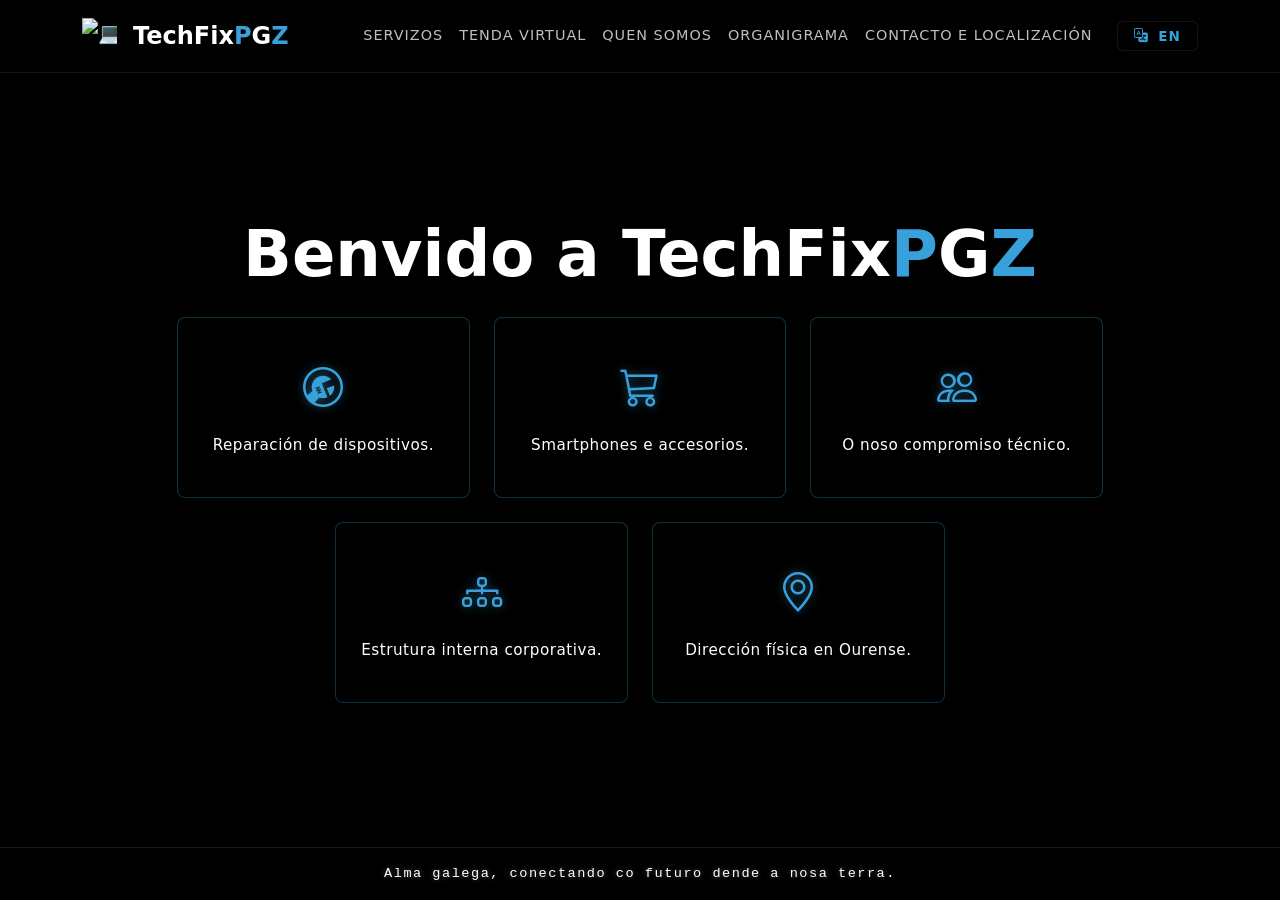
==== index.html @ 303f0a2e "Add files via upload" ====
<!DOCTYPE html>
<html lang="gl">
<head>
    <meta charset="UTF-8">
    <meta name="viewport" content="width=device-width, initial-scale=1.0">
    <title>TechFixPGZ - Benvida</title>
    <link href="bootstrap.css" rel="stylesheet">
    <link rel="stylesheet" href="https://cdn.jsdelivr.net/npm/bootstrap-icons@1.11.3/font/bootstrap-icons.min.css">
    <link href="styles.css" rel="stylesheet">
</head>
<body class="d-flex flex-column min-vh-100 bg-black text-white">
    <div class="page-transition-overlay" id="pageOverlay">
        <div class="spinner-neon"></div>
    </div>
    <nav class="navbar navbar-expand-lg navbar-dark navbar-custom sticky-top m-0">
        <div class="container">
            <a class="navbar-brand d-flex align-items-center" href="index.html">
                <img src="archivos/blanco_sin_fondo.png" alt="💻" width="35" height="35"
                    class="me-3 d-inline-block align-text-top nav-logo-grey">
                <span class="fw-bold text-white fs-4">
                    TechFix<span style="color: #38a1db;">P</span>G<span style="color: #38a1db;">Z</span>
                </span>
            </a>

            <button class="navbar-toggler" type="button" data-bs-toggle="collapse" data-bs-target="#navbarNav"
                aria-controls="navbarNav" aria-expanded="false" aria-label="Toggle navigation">
                <span class="navbar-toggler-icon"></span>
            </button>

            <div class="collapse navbar-collapse" id="navbarNav">
                <ul class="navbar-nav ms-auto">
                    <li class="nav-item"><a class="nav-link" href="reparacions.html">Servizos</a></li>
                    <li class="nav-item"><a class="nav-link" href="catalogo.html">Tenda Virtual</a></li>
                    <li class="nav-item"><a class="nav-link" href="compromiso.html">Quen Somos</a></li>
                    <li class="nav-item"><a class="nav-link" href="organigrama.html">Organigrama</a></li>
                    <li class="nav-item"><a class="nav-link" href="contacto.html">Contacto e Localización</a></li>
                </ul>
            </div>
        </div>
    </nav>
    <main class="flex-grow-1 d-flex flex-column justify-content-center align-items-center text-center py-5" id="inicio">
        <div class="container">
            <h1 class="display-3 fw-bold text-white mb-4">
                Benvido a TechFix<span class="neon-p flicker-blue">P</span><span
                    class="neon-g flicker-white">G</span><span class="neon-z flicker-blue">Z</span>
            </h1>
            <div class="row g-4 justify-content-center max-width-menu mx-auto">
                <div class="col-12 col-md-4 card-link-wrapper">
                    <a href="reparacions.html" class="text-decoration-none">
                        <div class="card-custom">
                            <div class="menu-icon-wrapper mb-3"><i class="bi bi-wrench-adjustable-circle"></i></div>
                            <span class="menu-link-text">Reparación de dispositivos. </span>
                        </div>
                    </a>
                </div>
                <div class="col-12 col-md-4 card-link-wrapper">
                    <a href="catalogo.html" class="text-decoration-none">
                        <div class="card-custom">
                            <div class="menu-icon-wrapper mb-3"><i class="bi bi-cart3"></i></div>
                            <span class="menu-link-text">Smartphones e accesorios.</span>
                        </div>
                    </a>
                </div>
                <div class="col-12 col-md-4 card-link-wrapper">
                    <a href="compromiso.html" class="text-decoration-none">
                        <div class="card-custom">
                            <div class="menu-icon-wrapper mb-3"><i class="bi bi-people"></i></div>
                            <span class="menu-link-text">O noso compromiso técnico.</span>
                        </div>
                    </a>
                </div>
                <div class="col-12 col-md-4 card-link-wrapper mt-md-4">
                    <a href="organigrama.html" class="text-decoration-none">
                        <div class="card-custom">
                            <div class="menu-icon-wrapper mb-3"><i class="bi bi-diagram-3"></i></div>
                            <span class="menu-link-text">Estrutura interna corporativa.</span>
                        </div>
                    </a>
                </div>
                <div class="col-12 col-md-4 card-link-wrapper mt-md-4">
                    <a href="contacto.html" class="text-decoration-none">
                        <div class="card-custom">
                            <div class="menu-icon-wrapper mb-3"><i class="bi bi-geo-alt"></i></div>
                            <span class="menu-link-text">Dirección física en Ourense.</span>
                        </div>
                    </a>
                </div>
            </div>
        </div>
    </main>
    <footer class="text-center py-3 mt-auto"
        style="background-color: #000000 !important; border-top: 1px solid #1a1a1a !important;">
        <div class="container">
            <p class="m-0 text-white tracking-wide font-monospace"
                style="text-shadow: 0 0 5px rgba(255,255,255,0.3); font-size: 0.85rem;">
                Alma galega, conectando co futuro dende a nosa terra.
            </p>
        </div>
    </footer>
    <script src="https://cdn.jsdelivr.net/npm/bootstrap@5.3.2/dist/js/bootstrap.bundle.min.js"></script>
    <script src="translator.js"></script>
    <script>
        document.addEventListener("DOMContentLoaded", function () {
            const overlay = document.getElementById('pageOverlay');
            setTimeout(() => { overlay.classList.add('fade-out'); }, 100);
        });

        document.querySelectorAll('a').forEach(link => {
            const href = link.getAttribute('href');
            if (href && !href.startsWith('#') && !link.hasAttribute('data-bs-toggle') && link.target !== '_blank') {
                link.addEventListener('click', function (e) {
                    e.preventDefault();
                    const targetUrl = this.href;
                    document.getElementById('pageOverlay').classList.remove('fade-out');
                    setTimeout(() => { window.location.href = targetUrl; }, 300);
                });
            }
        });
    </script>
</body>

</html>
---- styles.css ----
*{
    user-select: none;
}

/* ==========================================================================
   ESTILOS GENERALES Y RESETS BASE (ESTILO NEÓN CYBERPUNK)
   ========================================================================== */
body {
    background-color: #000000 !important;
    color: #ffffff !important;
    font-family: system-ui, -apple-system, sans-serif;
    overflow-x: hidden;
    animation: fadeInContent 0.4s ease-out;
}

@keyframes fadeInContent {
    from { opacity: 0; transform: scale(0.99); }
    to { opacity: 1; transform: scale(1); }
}

/* Navbar Personalizada */
.navbar-custom {
    background-color: #000000 !important;
    border-bottom: 1px solid rgba(56, 161, 219, 0.15) !important;
    padding: 0.8rem 0;
}

.navbar-custom .nav-link {
    color: rgba(255, 255, 255, 0.75) !important;
    font-size: 0.9rem;
    text-transform: uppercase;
    letter-spacing: 1px;
    font-weight: 500;
    transition: color 0.2s ease;
}

.navbar-custom .nav-link:hover {
    color: #38a1db !important;
    text-shadow: 0 0 8px rgba(56, 161, 219, 0.6);
}

/* ==========================================================================
   TARXETAS MENÚ PRINCIPAL (INDEX.HTML) - CONTROL ABSOLUTO DE FONDOS
   ========================================================================== */
.max-width-menu {
    max-width: 950px;
}

.card-custom {
    background-color: #000000 !important; 
    border: 1px solid rgba(56, 161, 219, 0.3) !important;
    border-radius: 8px !important;
    padding: 2.5rem 1.5rem !important;
    min-height: 180px;
    display: flex !important;
    flex-direction: column !important;
    justify-content: center !important;
    align-items: center !important;
    transition: all 0.3s cubic-bezier(0.25, 0.8, 0.25, 1) !important;
    cursor: pointer;
}

.menu-icon-wrapper i {
    font-size: 2.5rem;
    color: #38a1db;
    filter: drop-shadow(0 0 5px rgba(56, 161, 219, 0.5));
    transition: all 0.3s ease;
    background: transparent !important;
}

.menu-link-text {
    color: #ffffff !important;
    font-size: 0.95rem;
    font-weight: 500;
    letter-spacing: 0.5px;
    transition: color 0.3s ease;
}

.card-link-wrapper:hover .card-custom {
    transform: translateY(-5px) !important;
    border-color: #38a1db !important;
    box-shadow: 0 0 25px rgba(56, 161, 219, 0.55), inset 0 0 10px rgba(56, 161, 219, 0.15) !important;
}

.card-link-wrapper:hover .menu-icon-wrapper i {
    color: #ffffff;
    filter: drop-shadow(0 0 10px #38a1db);
    transform: scale(1.1);
}

.card-link-wrapper:hover .menu-link-text {
    color: #38a1db !important;
}

/* ==========================================================================
   CATÁLOGO DE SERVIZOS DE REPARACIÓN (REPARACIONS.HTML)
   ========================================================================== */
.tech-tabs {
    background: rgba(255, 255, 255, 0.03);
    padding: 4px;
    border-radius: 30px;
    border: 1px solid rgba(255, 255, 255, 0.05);
    display: inline-flex;
}

.tab-btn {
    background: transparent;
    border: none;
    color: rgba(255, 255, 255, 0.6);
    padding: 0.5rem 1.5rem;
    border-radius: 25px;
    font-size: 0.85rem;
    font-weight: 600;
    text-transform: uppercase;
    letter-spacing: 0.5px;
    transition: all 0.2s ease;
}

.tab-btn.active {
    background-color: #38a1db;
    color: #ffffff;
    box-shadow: 0 0 12px rgba(56, 161, 219, 0.4);
}

.search-wrapper input {
    background-color: rgba(255, 255, 255, 0.02) !important;
    border: 1px solid rgba(255, 255, 255, 0.1) !important;
    color: #ffffff !important;
    padding: 0.55rem 1.2rem;
    border-radius: 30px;
    font-size: 0.85rem;
    width: 280px;
    transition: all 0.25s ease;
}

.search-wrapper input:focus {
    outline: none;
    border-color: #38a1db !important;
    box-shadow: 0 0 12px rgba(56, 161, 219, 0.3);
    background-color: rgba(0, 0, 0, 0.8) !important;
}

.catalog-card {
    background-color: #000000 !important;
    border: 1px solid rgba(255, 255, 255, 0.08) !important;
    border-radius: 6px;
    height: 100%;
    display: flex;
    flex-direction: column;
    cursor: pointer;
    transition: all 0.25s ease-in-out;
}

.catalog-card:hover {
    border-color: #38a1db !important;
    box-shadow: 0 0 20px rgba(56, 161, 219, 0.25);
    transform: translateY(-3px);
}

.catalog-img-wrapper {
    background-color: rgba(255, 255, 255, 0.01) !important;
    border-bottom: 1px solid rgba(255, 255, 255, 0.04);
    padding: 2.2rem 1rem !important;
    text-align: center;
    display: flex;
    justify-content: center;
    align-items: center;
}

.catalog-icon-minimal {
    font-size: 3rem;
    color: #38a1db;
    filter: drop-shadow(0 0 6px rgba(56, 161, 219, 0.5));
    transition: all 0.25s ease-in-out;
    background: transparent !important;
}

.catalog-card:hover .catalog-icon-minimal {
    color: #ffffff;
    filter: drop-shadow(0 0 12px rgba(56, 161, 219, 0.8));
    transform: scale(1.06);
}

.catalog-body {
    padding: 1.25rem;
    display: flex;
    flex-direction: column;
    flex-grow: 1;
}

.catalog-title {
    font-size: 1.1rem;
    font-weight: 600;
    color: #ffffff;
    margin-bottom: 0.25rem;
}

.catalog-subtitle {
    font-size: 0.8rem;
    color: rgba(255, 255, 255, 0.45);
    margin-bottom: 1rem;
}

.catalog-rating { font-size: 0.75rem; margin-bottom: 1rem; }
.catalog-rating .stars { color: #ffb703; }
.catalog-rating .rating-count { color: rgba(255, 255, 255, 0.3); margin-left: 4px; }

.catalog-price-box {
    background: rgba(255, 255, 255, 0.02);
    border-radius: 4px;
    padding: 0.5rem 0.75rem;
    display: flex;
    justify-content: space-between;
    align-items: center;
    margin-bottom: 1rem;
    border: 1px solid rgba(255, 255, 255, 0.03);
}

.price-label { font-size: 0.75rem; color: rgba(255, 255, 255, 0.5); }
.price-value { font-size: 1rem; font-weight: 700; color: #38a1db; }
.catalog-footer-text { font-size: 0.7rem; color: rgba(255, 255, 255, 0.35); margin: 0; }

/* ==========================================================================
   MODALES Y BOTÓN MINIMALISTA (ESTILO IMAGE_872662.PNG)
   ========================================================================== */
.custom-modal-content {
    background-color: #0b0b0c !important;
    border: 1px solid rgba(56, 161, 219, 0.3) !important;
    border-radius: 12px !important;
    padding: 1rem;
}

.modal-img-container {
    background-color: rgba(255, 255, 255, 0.02) !important;
    border: 1px solid rgba(255, 255, 255, 0.08) !important;
    width: 75px;
    height: 75px;
    border-radius: 50%;
    margin: 0 auto;
    display: flex;
    justify-content: center;
    align-items: center;
}

.modal-price-display {
    background: rgba(255, 255, 255, 0.02);
    border: 1px solid rgba(255, 255, 255, 0.08);
    border-radius: 6px;
}

.custom-check {
    background: rgba(255, 255, 255, 0.01);
    border: 1px solid rgba(255, 255, 255, 0.04);
    padding: 0.75rem 0.75rem 0.75rem 2.2rem !important;
    border-radius: 6px;
    transition: all 0.2s ease;
}

.custom-check:hover {
    background: rgba(255, 255, 255, 0.03);
    border-color: rgba(56, 161, 219, 0.2);
}

.custom-check .form-check-input:checked {
    background-color: #38a1db;
    border-color: #38a1db;
    box-shadow: 0 0 8px rgba(56, 161, 219, 0.5);
}

/* BOTÓN ESTILO SOLICITADO */
.btn-action-tech {
    background-color: #000000 !important; 
    color: #38a1db !important; 
    border: 1px solid rgba(255, 255, 255, 0.08) !important; 
    border-radius: 6px !important;
    letter-spacing: 1px;
    font-size: 0.85rem;
    font-weight: 700 !important; 
    text-transform: uppercase;
    transition: all 0.25s ease-in-out !important;
    box-shadow: none;
}

.btn-action-tech:hover {
    background-color: rgba(56, 161, 219, 0.05) !important; 
    border-color: #38a1db !important; 
    color: #ffffff !important; 
    box-shadow: 0 0 15px rgba(56, 161, 219, 0.4), inset 0 0 8px rgba(56, 161, 219, 0.1) !important; 
}

/* ==========================================================================
   ELEMENTOS NUEVOS DEL FORMULARIO DE CONTACTO DINÁMICO
   ========================================================================== */
.tech-form-label {
    font-size: 0.75rem;
    text-transform: uppercase;
    letter-spacing: 0.5px;
    color: rgba(255, 255, 255, 0.6);
    font-weight: 600;
}

.tech-input {
    background-color: #000000 !important;
    border: 1px solid rgba(255, 255, 255, 0.08) !important;
    color: #ffffff !important;
    font-size: 0.85rem;
    padding: 0.6rem 0.75rem;
    border-radius: 6px;
    transition: all 0.2s ease-in-out;
}

.tech-input:focus {
    outline: none;
    border-color: #38a1db !important;
    box-shadow: 0 0 10px rgba(56, 161, 219, 0.25);
}

.tech-input::placeholder {
    color: rgba(255, 255, 255, 0.2);
}

/* Animacións de entrada suaves para os cambios de pantalla */
.entry-fade {
    animation: stepEnter 0.25s ease-out forwards;
}

@keyframes stepEnter {
    from { opacity: 0; transform: translateY(8px); }
    to { opacity: 1; transform: translateY(0); }
}

/* ==========================================================================
   NOTIFICACIÓN FLOTANTE INTEGRADA (TOAST CYBERPUNK - RELEVO DE ALERTA)
   ========================================================================== */
.custom-toast {
    background-color: #0b0b0c !important; 
    border: 1px solid rgba(56, 161, 219, 0.4) !important; 
    border-radius: 8px !important;
    box-shadow: 0 0 20px rgba(56, 161, 219, 0.25) !important; 
    transition: all 0.3s ease-in-out;
}

.custom-toast .toast-body {
    padding: 1rem !important;
    font-size: 0.85rem;
    line-height: 1.4;
}

.toast.showing {
    animation: toastFadeIn 0.35s cubic-bezier(0.25, 0.8, 0.25, 1) forwards;
}

@keyframes toastFadeIn {
    from { opacity: 0; transform: translateY(20px) scale(0.95); }
    to { opacity: 1; transform: translateY(0) scale(1); }
}

/* PANTALLA DE TRANSICIÓN GLOBAL */
.page-transition-overlay {
    position: fixed;
    top: 0;
    left: 0;
    width: 100vw;
    height: 100vh;
    background-color: #000000; /* Fondo negro absoluto */
    z-index: 9999;
    opacity: 1;
    visibility: visible;
    transition: opacity 0.8s ease-in-out, visibility 0.8s;
    pointer-events: none; /* Asegura que no bloquee clics una vez invisible */
}

/* Estado de desvanecimiento */
.page-transition-overlay.fade-out {
    opacity: 0;
    visibility: hidden;
}

/* Animación de los elementos al entrar */
.entry-fade {
    animation: fadeIn 0.6s ease-out forwards;
}

@keyframes fadeIn {
    from { opacity: 0; transform: translateY(10px); }
    to { opacity: 1; transform: translateY(0); }
}

.text-light-muted { color: rgba(255, 255, 255, 0.5) !important; }
.tracking-wide { letter-spacing: 1.5px; }

/* Animación de parpadeo neón */
.neon-flicker {
    animation: flicker 3s infinite alternate;
}


/* Colores base */
.flicker-blue { color: #38a1db !important; }
.flicker-white { color: #ffffff !important; }

/* Animaciones ligeramente más pausadas */
.neon-p { animation: flicker-p 1.6s infinite alternate; }
.neon-g { animation: flicker-g 1.9s infinite alternate; }
.neon-z { animation: flicker-z 1.7s infinite alternate; }

/* Efecto de parpadeo realista */
@keyframes flicker-p {
    0%, 19%, 21%, 53%, 55%, 100% { text-shadow: 0 0 6px #38a1db, 0 0 12px #38a1db; opacity: 1; }
    20%, 54% { text-shadow: none; opacity: 0.2; }
}

@keyframes flicker-g {
    0%, 15%, 17%, 55%, 57%, 100% { text-shadow: 0 0 6px #ffffff, 0 0 12px #ffffff; opacity: 1; }
    16%, 56% { text-shadow: none; opacity: 0.2; }
}

@keyframes flicker-z {
    0%, 25%, 27%, 60%, 62%, 100% { text-shadow: 0 0 6px #38a1db, 0 0 12px #38a1db; opacity: 1; }
    26%, 61% { text-shadow: none; opacity: 0.2; }
}

.card {
    transition: transform 0.3s ease, border-color 0.3s ease;
}

.card:hover {
    border-color: #38a1db !important;
    transform: translateY(-5px);
    box-shadow: 0 0 15px rgba(56, 161, 219, 0.2);
}

.btn-outline-primary {
    border-color: #38a1db;
    color: #38a1db;
}

.btn-outline-primary:hover {
    background-color: #38a1db;
    color: #fff;
}

.catalog-card {
    cursor: pointer;
    position: relative;
    z-index: 10; /* Asegura que a tarxeta estea por encima doutras capas */
    transition: transform 0.2s ease;
}

.catalog-card:hover {
    transform: scale(1.02);
    border: 1px solid #38a1db;
}

.catalog-title {
    font-size: 1.25rem;
    margin-bottom: 0.25rem;
}

.catalog-subtitle {
    font-size: 0.9rem;
    margin-bottom: 0;
}
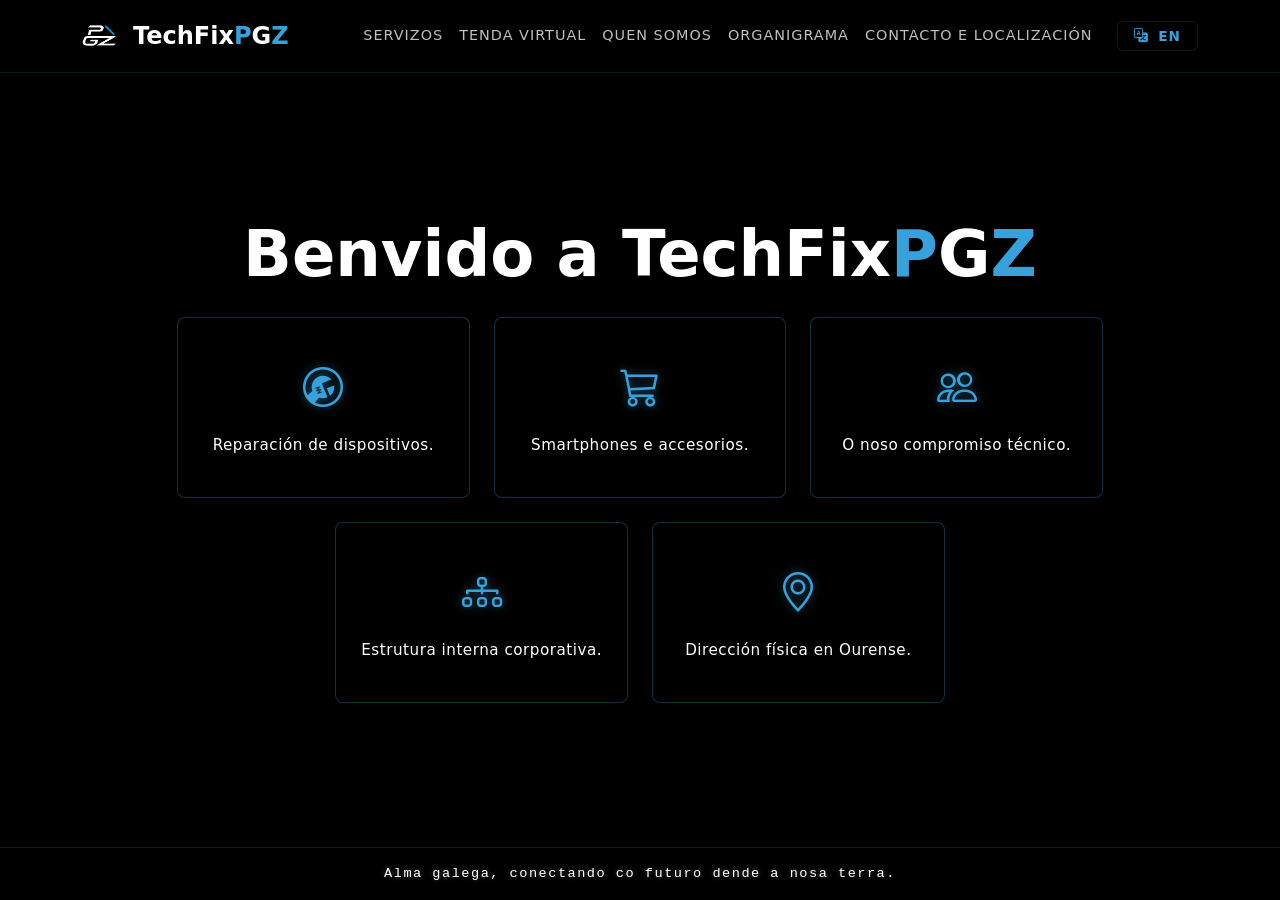
==== commit 0d6e27af: "Update index.html" ====
--- a/index.html
+++ b/index.html
@@ -7,6 +7,7 @@
     <link href="bootstrap.css" rel="stylesheet">
     <link rel="stylesheet" href="https://cdn.jsdelivr.net/npm/bootstrap-icons@1.11.3/font/bootstrap-icons.min.css">
     <link href="styles.css" rel="stylesheet">
+    <link rel="icon" type="image/png" href="archivos/blanco_sin_fondo.png">
 </head>
 <body class="d-flex flex-column min-vh-100 bg-black text-white">
     <div class="page-transition-overlay" id="pageOverlay">
@@ -119,4 +120,4 @@
     </script>
 </body>
 
-</html>+</html>
